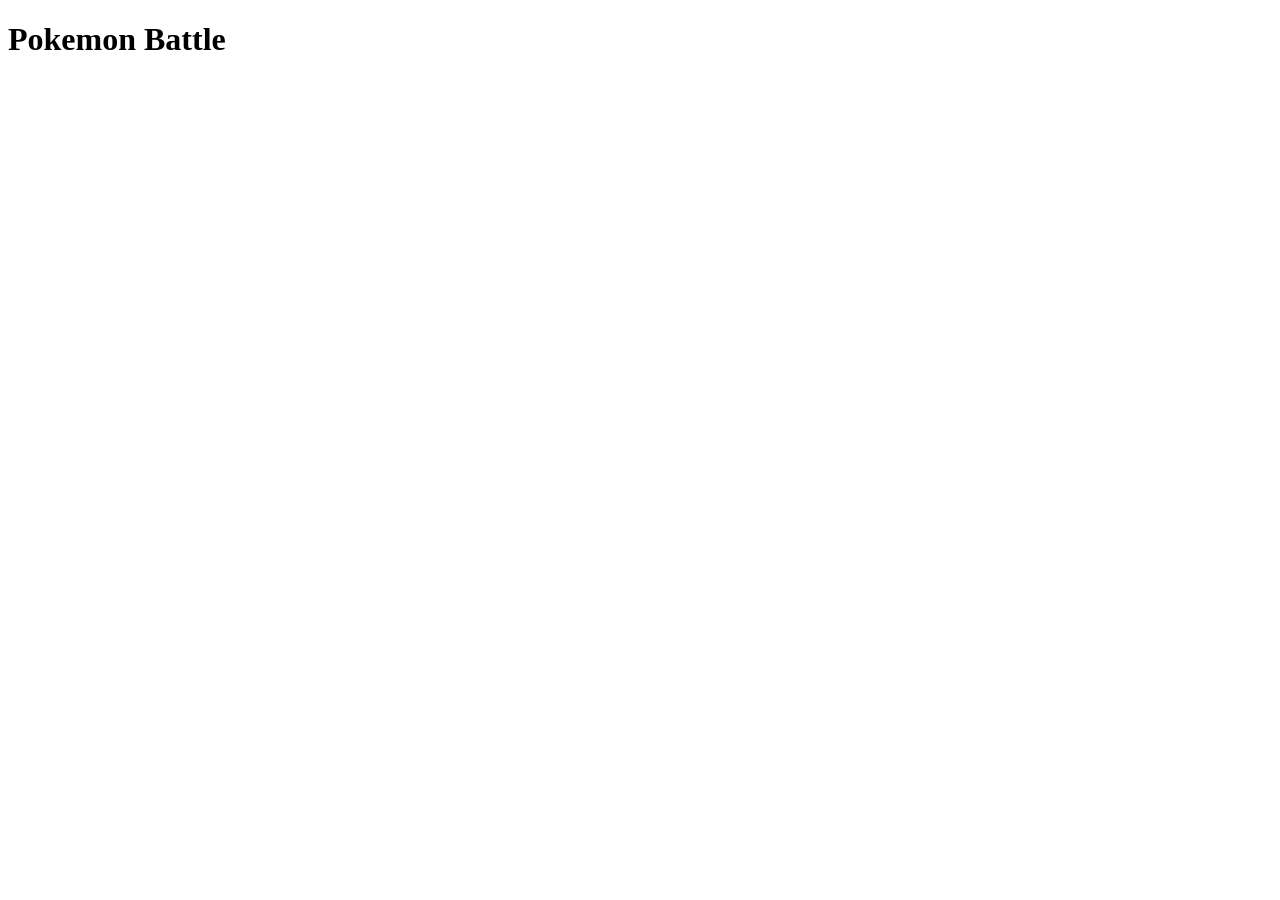
==== PokemonBattle/PokemonBattle/src/main/resources/templates/index.html @ c5ffcda0 "Fix: add PokemonBattle as regular folder" ====
<!DOCTYPE html>
<html xmlns:th="http://www.thymeleaf.org">
<head>
    <title>Pokemon Battle</title>
    <link rel="stylesheet" th:href="@{/css/style.css}">
</head>
<body>
    <h1>Pokemon Battle</h1>
    <table>
        <tr th:each="skill : ${skills}">
            <td th:text="${skill.name}"></td>
            <td th:text="${skill.type}"></td>
            <td th:text="${skill.power}"></td>
        </tr>
    </table>
</body>
</html>
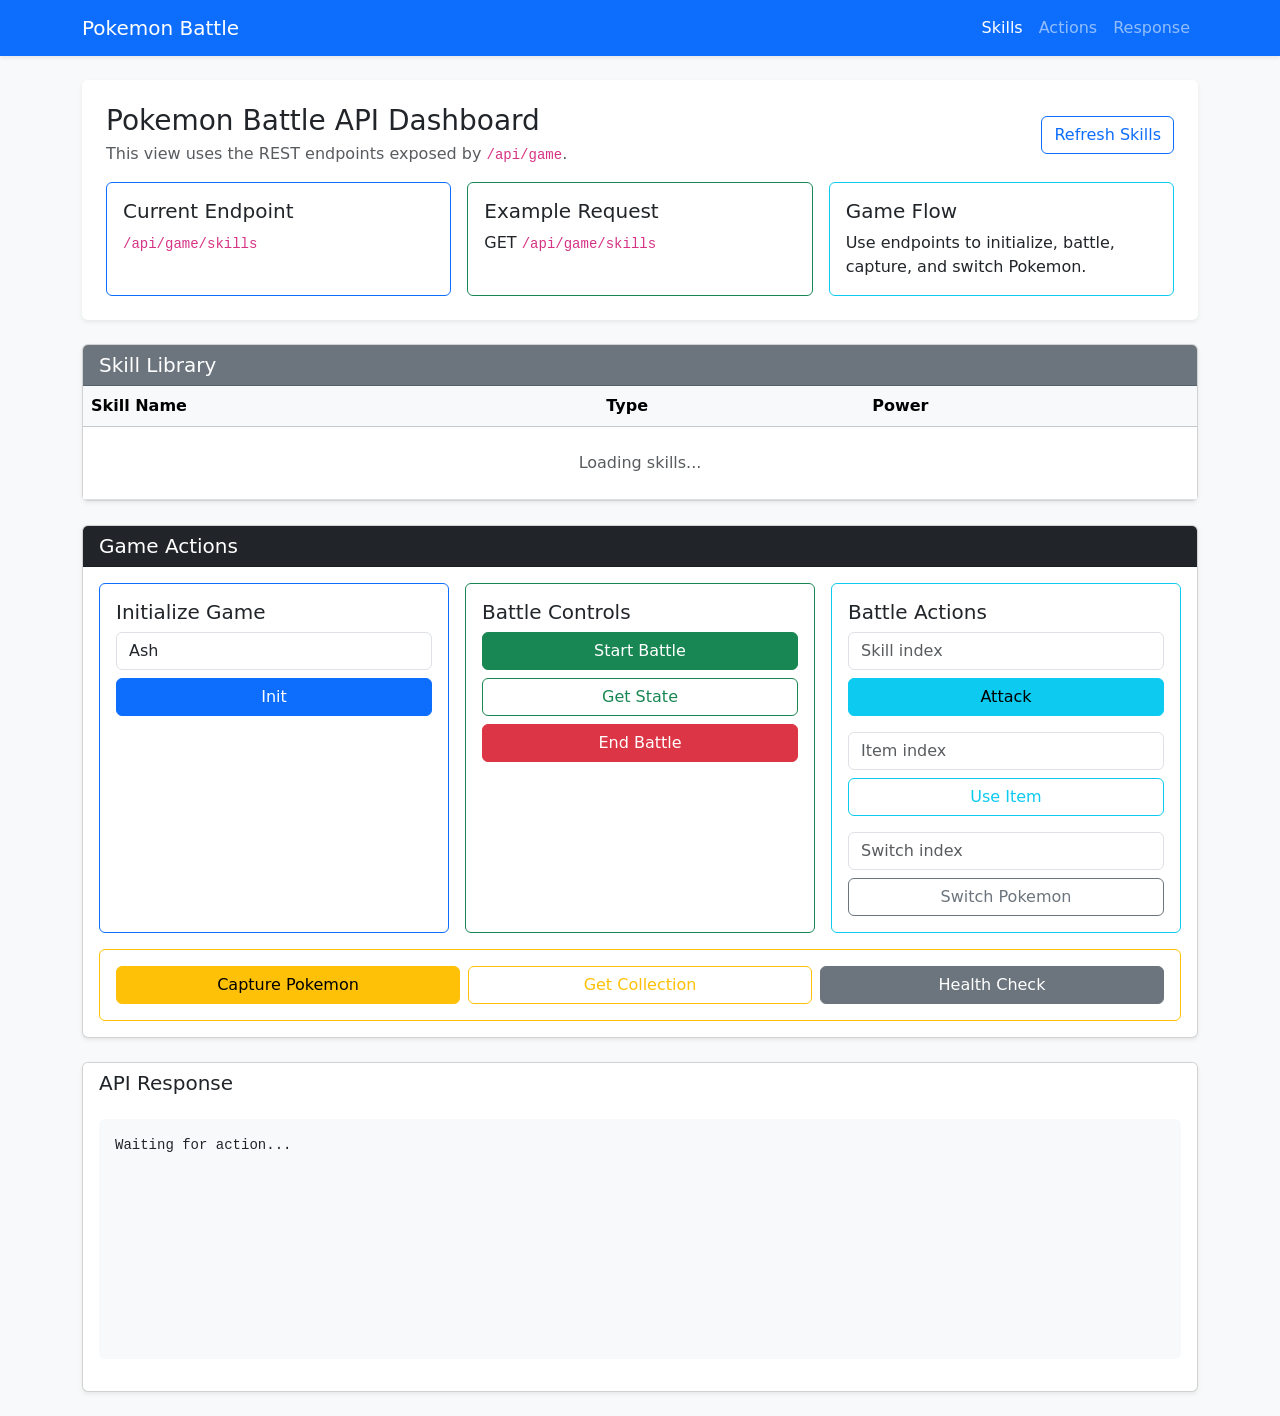
==== commit fce3f413: "Made better UI for testing" ====
--- a/PokemonBattle/PokemonBattle/src/main/resources/templates/index.html
+++ b/PokemonBattle/PokemonBattle/src/main/resources/templates/index.html
@@ -1,17 +1,206 @@
-<!DOCTYPE html>
+﻿<!DOCTYPE html>
 <html xmlns:th="http://www.thymeleaf.org">
+
 <head>
+    <meta charset="UTF-8">
+    <meta name="viewport" content="width=device-width, initial-scale=1.0">
     <title>Pokemon Battle</title>
+    <link rel="stylesheet" href="https://cdn.jsdelivr.net/npm/bootstrap@5.3.2/dist/css/bootstrap.min.css" crossorigin="anonymous">
     <link rel="stylesheet" th:href="@{/css/style.css}">
 </head>
-<body>
-    <h1>Pokemon Battle</h1>
-    <table>
-        <tr th:each="skill : ${skills}">
-            <td th:text="${skill.name}"></td>
-            <td th:text="${skill.type}"></td>
-            <td th:text="${skill.power}"></td>
-        </tr>
-    </table>
+
+<body class="bg-light">
+    <nav class="navbar navbar-expand-lg navbar-dark bg-primary shadow-sm">
+        <div class="container">
+            <a class="navbar-brand" href="#">Pokemon Battle</a>
+            <button class="navbar-toggler" type="button" data-bs-toggle="collapse" data-bs-target="#navbarNav"
+                aria-controls="navbarNav" aria-expanded="false" aria-label="Toggle navigation">
+                <span class="navbar-toggler-icon"></span>
+            </button>
+            <div class="collapse navbar-collapse" id="navbarNav">
+                <ul class="navbar-nav ms-auto">
+                    <li class="nav-item">
+                        <a class="nav-link active" aria-current="page" href="#skills-section">Skills</a>
+                    </li>
+                    <li class="nav-item">
+                        <a class="nav-link" href="#actions-section">Actions</a>
+                    </li>
+                    <li class="nav-item">
+                        <a class="nav-link" href="#response-section">Response</a>
+                    </li>
+                </ul>
+            </div>
+        </div>
+    </nav>
+
+    <main class="container py-4">
+        <div class="row mb-4">
+            <div class="col-12">
+                <div class="bg-white rounded shadow-sm p-4">
+                    <div class="d-flex justify-content-between align-items-center mb-3">
+                        <div>
+                            <h1 class="h3 mb-1">Pokemon Battle API Dashboard</h1>
+                            <p class="text-muted mb-0">This view uses the REST endpoints exposed by <code>/api/game</code>.</p>
+                        </div>
+                        <button class="btn btn-outline-primary" id="refreshSkills">Refresh Skills</button>
+                    </div>
+
+                    <div class="row g-3">
+                        <div class="col-md-4">
+                            <div class="card border-primary h-100">
+                                <div class="card-body">
+                                    <h5 class="card-title">Current Endpoint</h5>
+                                    <p class="card-text mb-0"><code>/api/game/skills</code></p>
+                                </div>
+                            </div>
+                        </div>
+                        <div class="col-md-4">
+                            <div class="card border-success h-100">
+                                <div class="card-body">
+                                    <h5 class="card-title">Example Request</h5>
+                                    <p class="card-text mb-0">GET <code>/api/game/skills</code></p>
+                                </div>
+                            </div>
+                        </div>
+                        <div class="col-md-4">
+                            <div class="card border-info h-100">
+                                <div class="card-body">
+                                    <h5 class="card-title">Game Flow</h5>
+                                    <p class="card-text mb-0">Use endpoints to initialize, battle, capture, and switch Pokemon.</p>
+                                </div>
+                            </div>
+                        </div>
+                    </div>
+                </div>
+            </div>
+        </div>
+
+        <section id="skills-section" class="row mb-4">
+            <div class="col-12">
+                <div class="card shadow-sm">
+                    <div class="card-header bg-secondary text-white">
+                        <h2 class="h5 mb-0">Skill Library</h2>
+                    </div>
+                    <div class="card-body p-0">
+                        <div class="table-responsive">
+                            <table class="table table-hover mb-0">
+                                <thead class="table-light">
+                                    <tr>
+                                        <th scope="col">Skill Name</th>
+                                        <th scope="col">Type</th>
+                                        <th scope="col">Power</th>
+                                    </tr>
+                                </thead>
+                                <tbody id="skillsTableBody">
+                                    <tr>
+                                        <td colspan="3" class="text-center py-4 text-muted">Loading skills...</td>
+                                    </tr>
+                                </tbody>
+                            </table>
+                        </div>
+                    </div>
+                </div>
+            </div>
+        </section>
+
+        <section id="actions-section" class="row mb-4">
+            <div class="col-12">
+                <div class="card shadow-sm">
+                    <div class="card-header bg-dark text-white">
+                        <h2 class="h5 mb-0">Game Actions</h2>
+                    </div>
+                    <div class="card-body">
+                        <div class="row g-3">
+                            <div class="col-lg-4">
+                                <div class="card border-primary h-100">
+                                    <div class="card-body">
+                                        <h5 class="card-title">Initialize Game</h5>
+                                        <form id="initForm" class="row g-2">
+                                            <div class="col-12">
+                                                <input type="text" class="form-control" id="playerName" value="Ash" placeholder="Player name">
+                                            </div>
+                                            <div class="col-12">
+                                                <button type="submit" class="btn btn-primary w-100">Init</button>
+                                            </div>
+                                        </form>
+                                    </div>
+                                </div>
+                            </div>
+
+                            <div class="col-lg-4">
+                                <div class="card border-success h-100">
+                                    <div class="card-body d-flex flex-column">
+                                        <h5 class="card-title">Battle Controls</h5>
+                                        <button class="btn btn-success mb-2" id="startBattle">Start Battle</button>
+                                        <button class="btn btn-outline-success mb-2" id="battleState">Get State</button>
+                                        <button class="btn btn-danger mb-2" id="endBattle">End Battle</button>
+                                    </div>
+                                </div>
+                            </div>
+
+                            <div class="col-lg-4">
+                                <div class="card border-info h-100">
+                                    <div class="card-body">
+                                        <h5 class="card-title">Battle Actions</h5>
+                                        <form id="attackForm" class="row g-2 mb-3">
+                                            <div class="col-12">
+                                                <input type="number" min="0" class="form-control" id="skillIndex" placeholder="Skill index">
+                                            </div>
+                                            <div class="col-12">
+                                                <button type="submit" class="btn btn-info w-100">Attack</button>
+                                            </div>
+                                        </form>
+                                        <form id="useItemForm" class="row g-2 mb-3">
+                                            <div class="col-12">
+                                                <input type="number" min="0" class="form-control" id="itemIndex" placeholder="Item index">
+                                            </div>
+                                            <div class="col-12">
+                                                <button type="submit" class="btn btn-outline-info w-100">Use Item</button>
+                                            </div>
+                                        </form>
+                                        <form id="switchForm" class="row g-2">
+                                            <div class="col-12">
+                                                <input type="number" min="0" class="form-control" id="switchIndex" placeholder="Switch index">
+                                            </div>
+                                            <div class="col-12">
+                                                <button type="submit" class="btn btn-outline-secondary w-100">Switch Pokemon</button>
+                                            </div>
+                                        </form>
+                                    </div>
+                                </div>
+                            </div>
+
+                            <div class="col-lg-12">
+                                <div class="card border-warning h-100">
+                                    <div class="card-body d-flex flex-column flex-md-row gap-2">
+                                        <button class="btn btn-warning w-100" id="capturePokemon">Capture Pokemon</button>
+                                        <button class="btn btn-outline-warning w-100" id="getCollection">Get Collection</button>
+                                        <button class="btn btn-secondary w-100" id="healthCheck">Health Check</button>
+                                    </div>
+                                </div>
+                            </div>
+                        </div>
+                    </div>
+                </div>
+            </div>
+        </section>
+
+        <section id="response-section" class="row">
+            <div class="col-12">
+                <div class="card shadow-sm">
+                    <div class="card-header bg-white border-bottom-0">
+                        <h2 class="h5 mb-0">API Response</h2>
+                    </div>
+                    <div class="card-body">
+                        <pre id="apiResponse" class="bg-light p-3 rounded text-break" style="min-height: 240px;">Waiting for action...</pre>
+                    </div>
+                </div>
+            </div>
+        </section>
+    </main>
+
+    <script src="https://cdn.jsdelivr.net/npm/bootstrap@5.3.2/dist/js/bootstrap.bundle.min.js" crossorigin="anonymous"></script>
+    <script th:src="@{/js/main.js}"></script>
 </body>
-</html>+
+</html>
